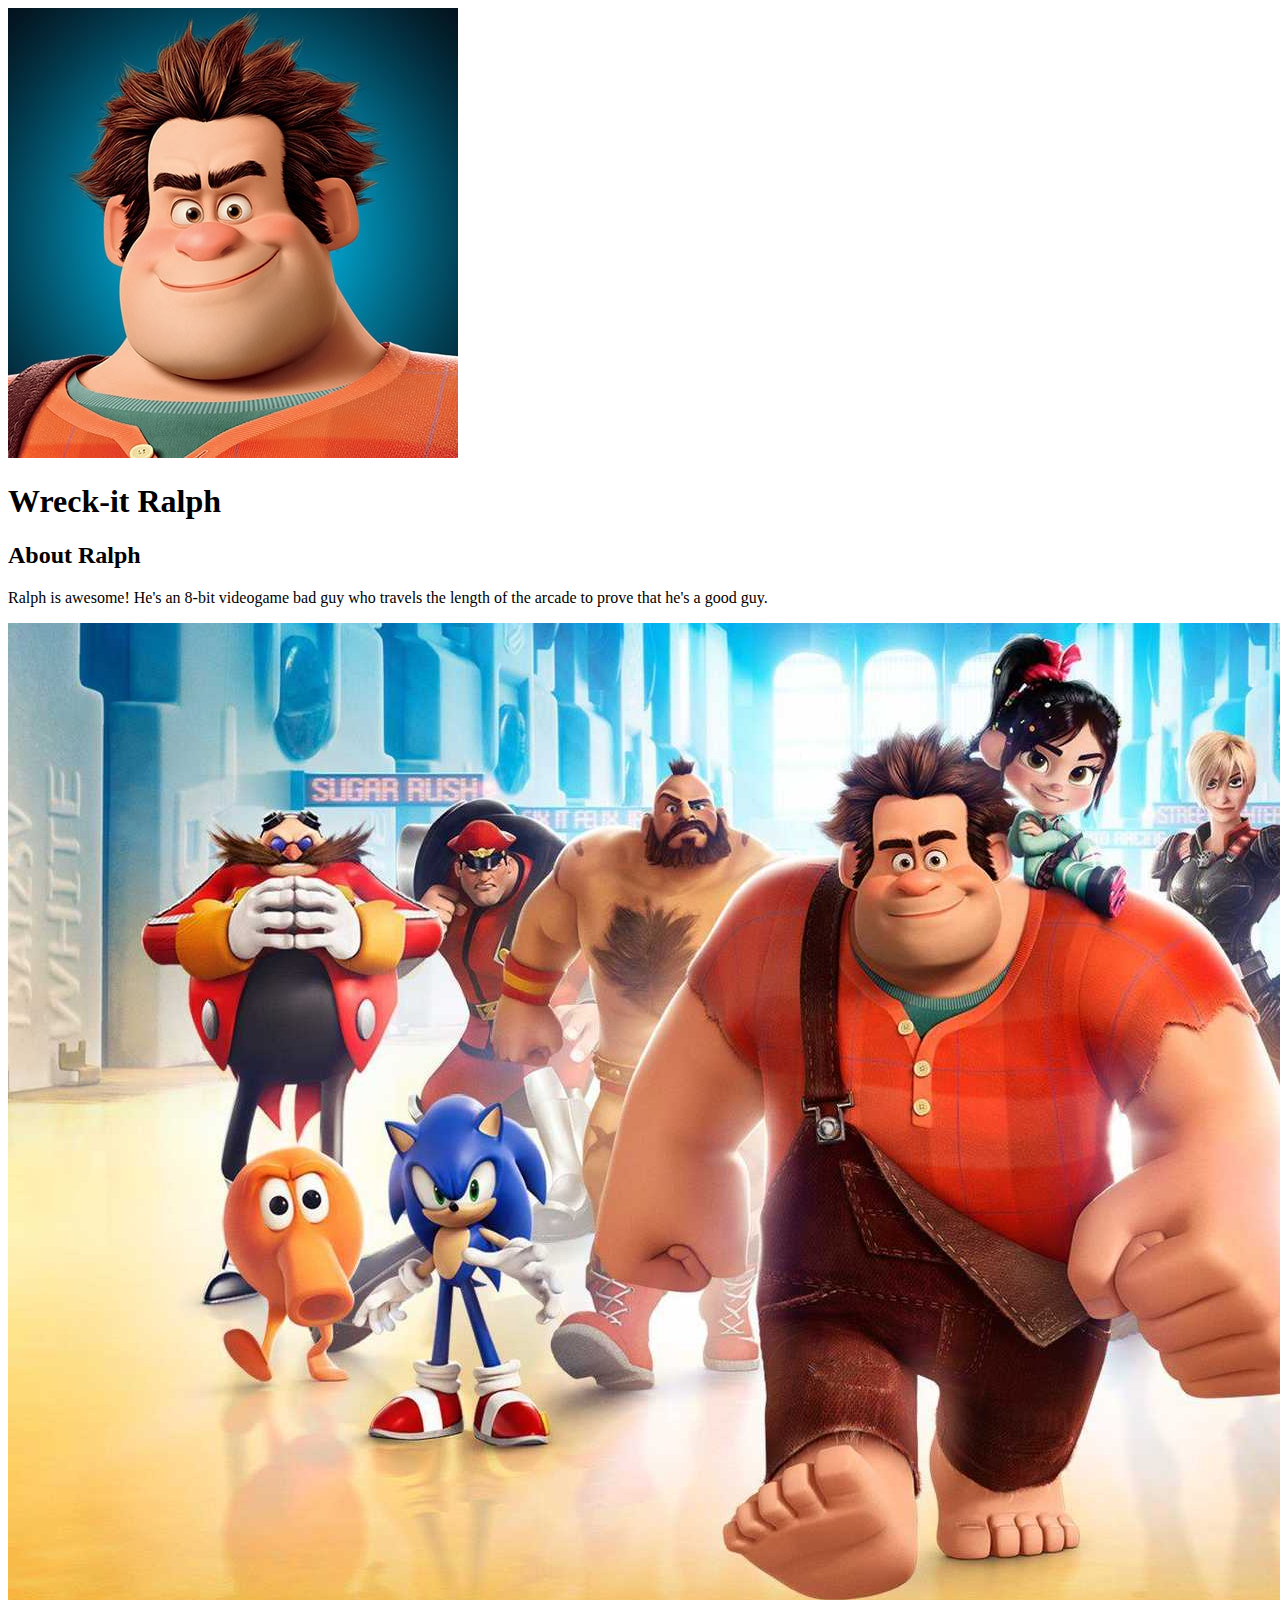
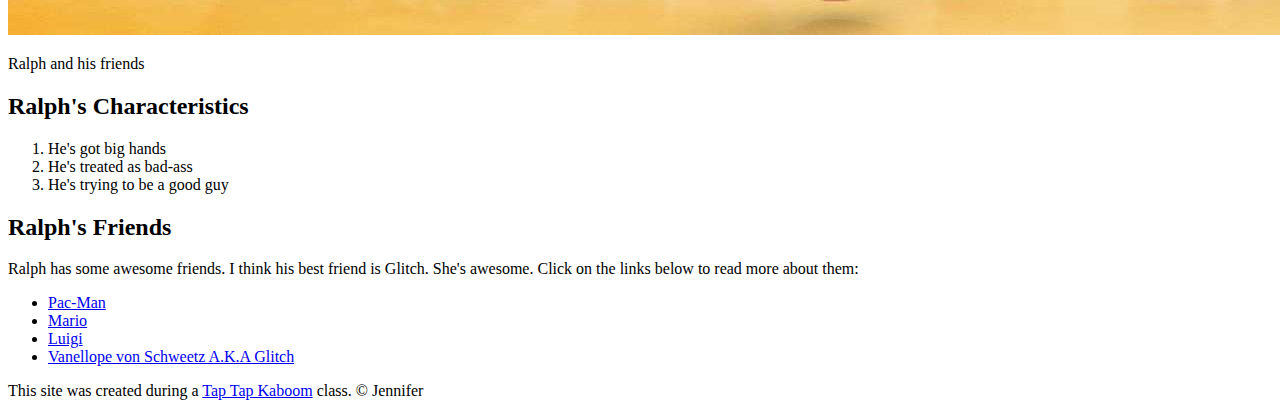
==== index.html @ 09912d82 "Added our character's index html file and a few images" ====
<!DOCTYPE html>
<html>
<head>
	<title>Wreck-it Ralph</title>
</head>
<body>
	<!-- header element -->
	<header>
		<img src="img/ralph-avatar.jpeg">
		<h1>Wreck-it Ralph</h1>
	</header>

	<!-- main element  -->
	<main>
		<h2>About Ralph</h2>
		<p>Ralph is awesome! He's an 8-bit videogame bad guy who travels the length of the arcade to prove that he's a good guy.</p>
		<img src="img/ralph-big.jpeg">
		<p>Ralph and his friends</p>

		<!-- Characteristics -->
		<h2>Ralph's Characteristics</h2>
		<ol>
			<li>He's got big hands</li>
			<li>He's treated as bad-ass</li>
			<li>He's trying to be a good guy</li>
		</ol>

		<!-- Friends -->
		<h2>Ralph's Friends</h2>
		<p>Ralph has some awesome friends. I think his best friend is Glitch. She's awesome. Click on the links below to read more about them:</p>
		<ul>
			<li><a href="https://en.wikipedia.org/wiki/Pac-Man">Pac-Man</a></li>
			<li><a href="https://en.wikipedia.org/wiki/Mario">Mario</a></li>
			<li><a href="https://en.wikipedia.org/wiki/Luigi">Luigi</a></li>
			<li><a href="https://disney.fandom.com/wiki/Vanellope_von_Schweetz">Vanellope von Schweetz A.K.A Glitch</a></li>
		</ul>
	</main>

	<!-- Footer element -->
	<footer>
		<p>This site was created during a <a href="https://taptapkaboom.com">Tap Tap Kaboom</a> class. &copy; Jennifer</p>
	</footer>
</body>
</html>
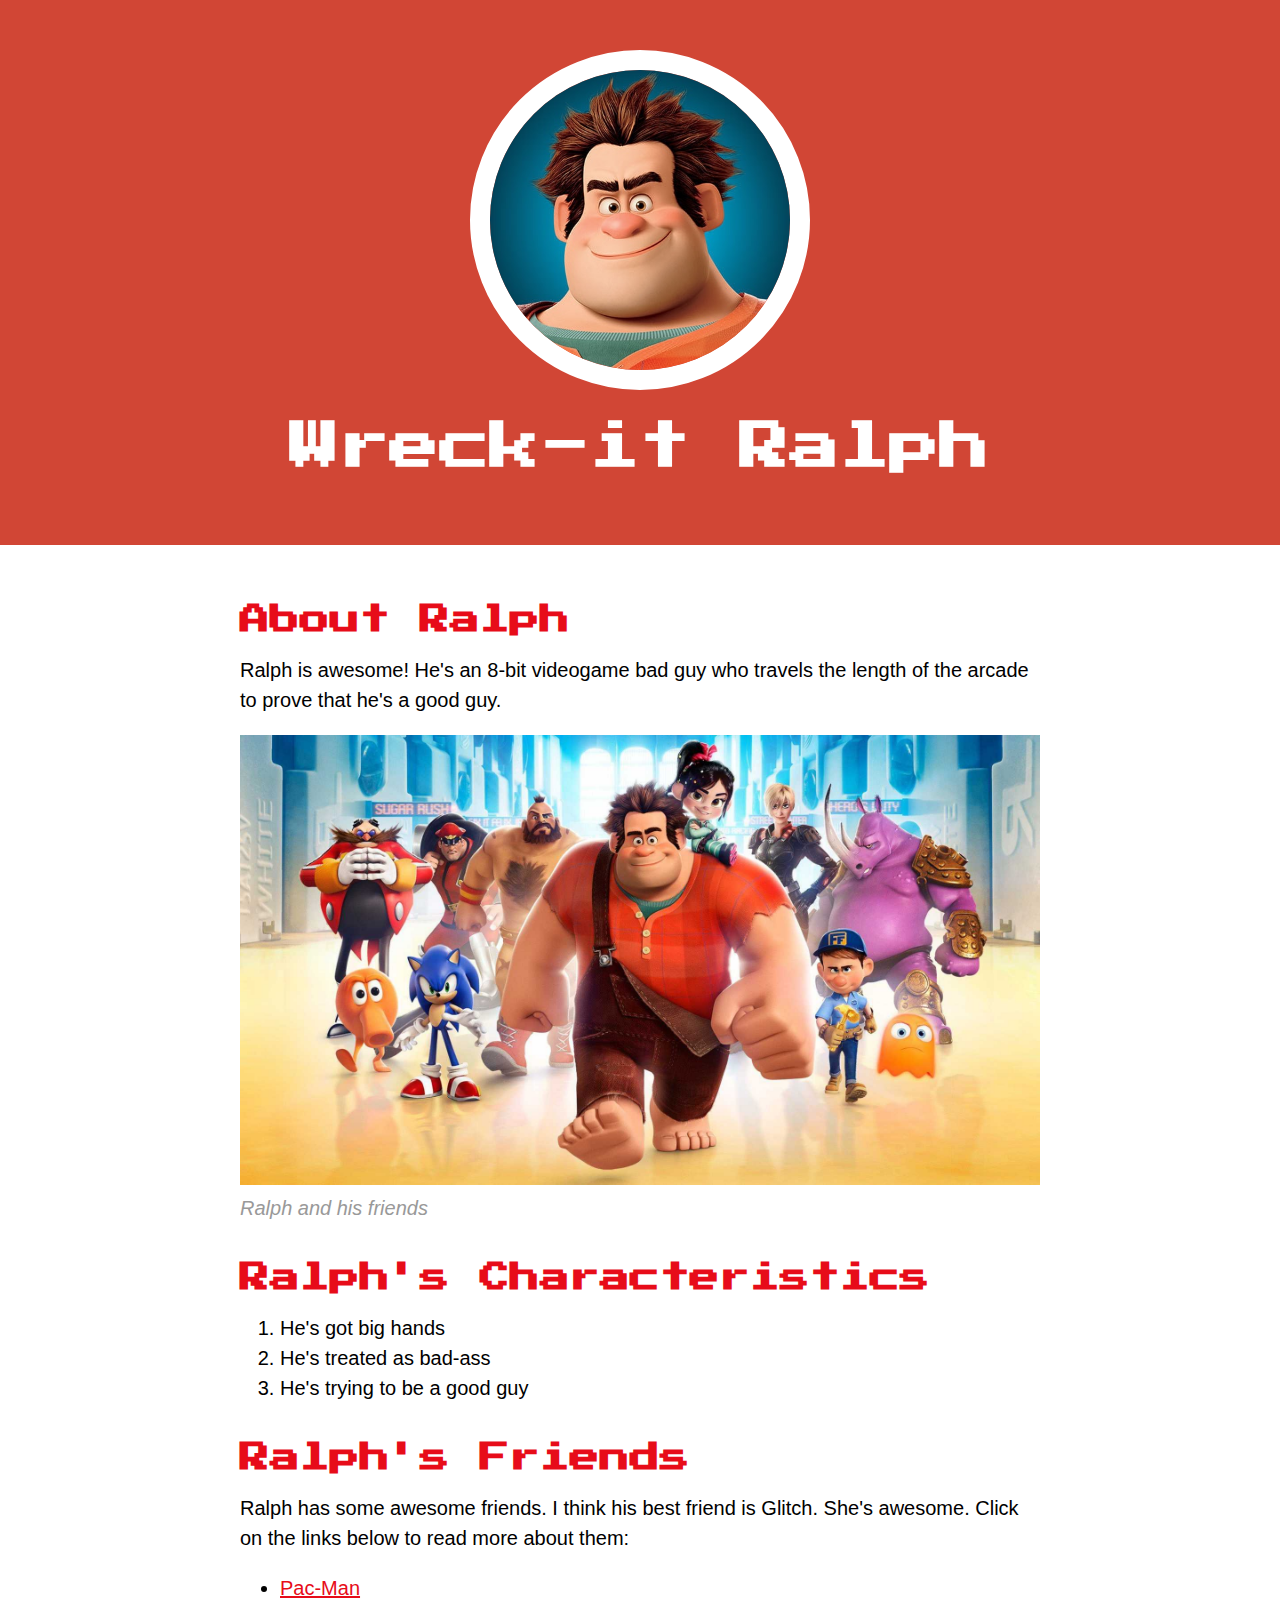
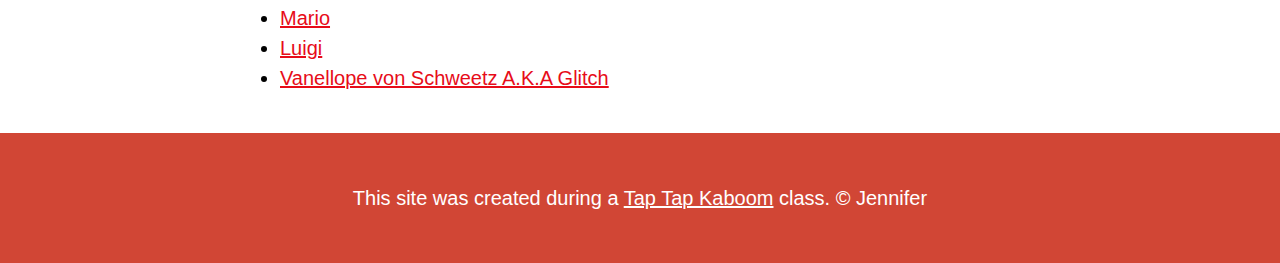
==== commit b9727196: "Wrote the CSS for our character website and changed  some HTML" ====
--- a/index.html
+++ b/index.html
@@ -2,6 +2,9 @@
 <html>
 <head>
 	<title>Wreck-it Ralph</title>
+	<link rel="icon" href="img/ralph-glitch.jpeg">
+	<link href="https://fonts.googleapis.com/css2?family=Press+Start+2P&display=swap" rel="stylesheet">
+	<link rel="stylesheet" type="text/css" href="css/hero.css">
 </head>
 <body>
 	<!-- header element -->
@@ -15,7 +18,7 @@
 		<h2>About Ralph</h2>
 		<p>Ralph is awesome! He's an 8-bit videogame bad guy who travels the length of the arcade to prove that he's a good guy.</p>
 		<img src="img/ralph-big.jpeg">
-		<p>Ralph and his friends</p>
+		<p class="caption">Ralph and his friends</p>
 
 		<!-- Characteristics -->
 		<h2>Ralph's Characteristics</h2>
@@ -29,16 +32,16 @@
 		<h2>Ralph's Friends</h2>
 		<p>Ralph has some awesome friends. I think his best friend is Glitch. She's awesome. Click on the links below to read more about them:</p>
 		<ul>
-			<li><a href="https://en.wikipedia.org/wiki/Pac-Man">Pac-Man</a></li>
-			<li><a href="https://en.wikipedia.org/wiki/Mario">Mario</a></li>
-			<li><a href="https://en.wikipedia.org/wiki/Luigi">Luigi</a></li>
-			<li><a href="https://disney.fandom.com/wiki/Vanellope_von_Schweetz">Vanellope von Schweetz A.K.A Glitch</a></li>
+			<li><a target="_blank" href="https://en.wikipedia.org/wiki/Pac-Man">Pac-Man</a></li>
+			<li><a target="_blank" href="https://en.wikipedia.org/wiki/Mario">Mario</a></li>
+			<li><a target="_blank" href="https://en.wikipedia.org/wiki/Luigi">Luigi</a></li>
+			<li><a target="_blank" href="https://disney.fandom.com/wiki/Vanellope_von_Schweetz">Vanellope von Schweetz A.K.A Glitch</a></li>
 		</ul>
 	</main>
 
 	<!-- Footer element -->
 	<footer>
-		<p>This site was created during a <a href="https://taptapkaboom.com">Tap Tap Kaboom</a> class. &copy; Jennifer</p>
+		<p>This site was created during a <a target="_blank" href="https://taptapkaboom.com">Tap Tap Kaboom</a> class. &copy; Jennifer</p>
 	</footer>
 </body>
 </html>--- a/css/hero.css
+++ b/css/hero.css
@@ -0,0 +1,77 @@
+body{
+	margin: 0;
+	font-family: Helvetica, arial, sans-serif;
+	font-size: 20px;
+	line-height: 30px;
+}
+
+header{
+	background-color: #d14635;
+	text-align: center;
+	padding-top: 50px;
+	padding-bottom: 50px;
+}
+
+h1, h2{
+	font-family: 'Press Start 2P', cursive;
+}
+
+header h1{
+	color: white;
+	font-size: 50px;
+}
+
+header img{
+	border-radius: 170px;
+	width: 300px;
+	border: 20px solid white;
+}
+
+main{
+	max-width: 800px;
+	margin: 0 auto;
+	padding: 20px;
+}
+
+main img{
+	max-width: 100%;
+}
+
+h2{
+	font-size: 30px;
+	color: #e70c19;
+	margin: 40px 0 10px;
+}
+
+a{
+	color: #e70c19;
+}
+a:hover{
+	color: white;
+	background-color: #483a94;
+}
+
+footer{
+	background-color: #d14635;
+	text-align: center;
+	color: white;
+	padding: 50px
+}
+
+footer p{
+	margin: 0;
+}
+
+footer a{
+	color: white;
+}
+footer a:hover{
+	opacity: .5;
+	background-color: transparent;
+}
+
+p.caption{
+	color: #999999;
+	font-style: italic;
+	margin-top: 0;
+}